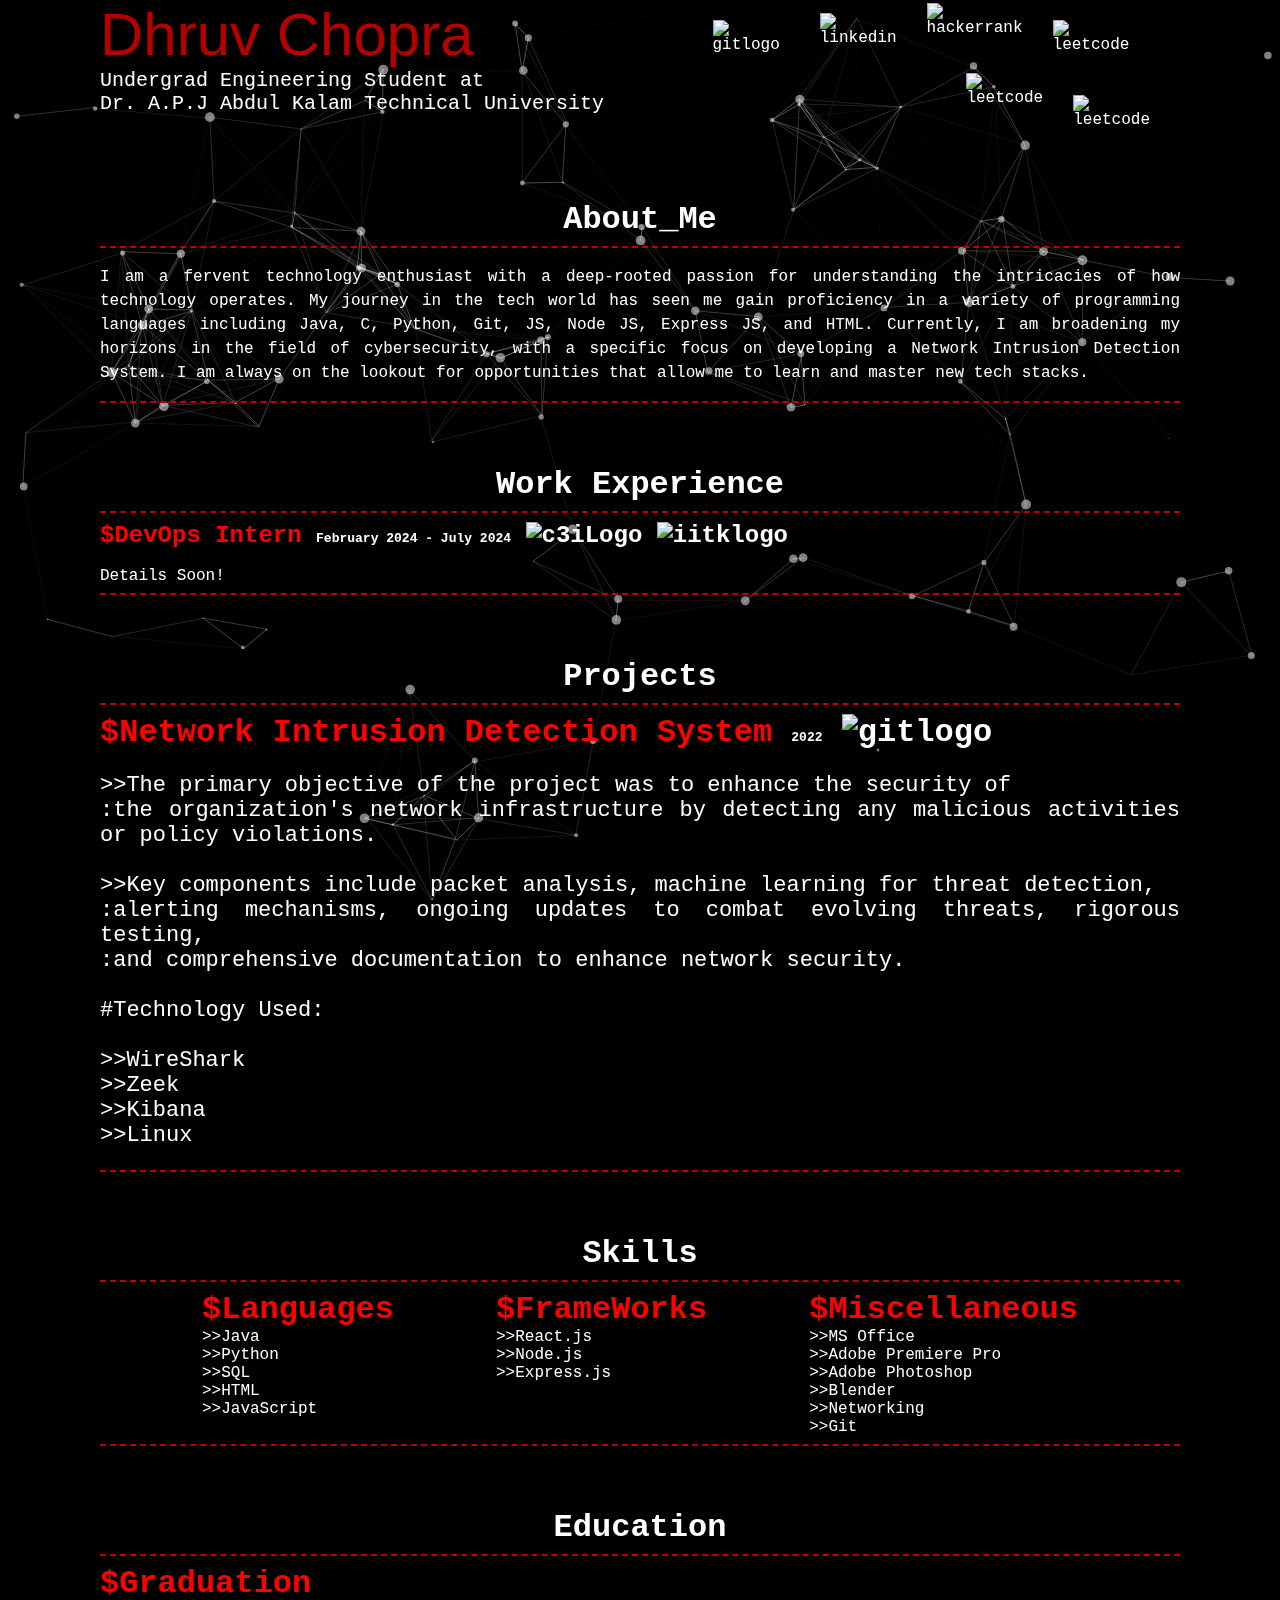
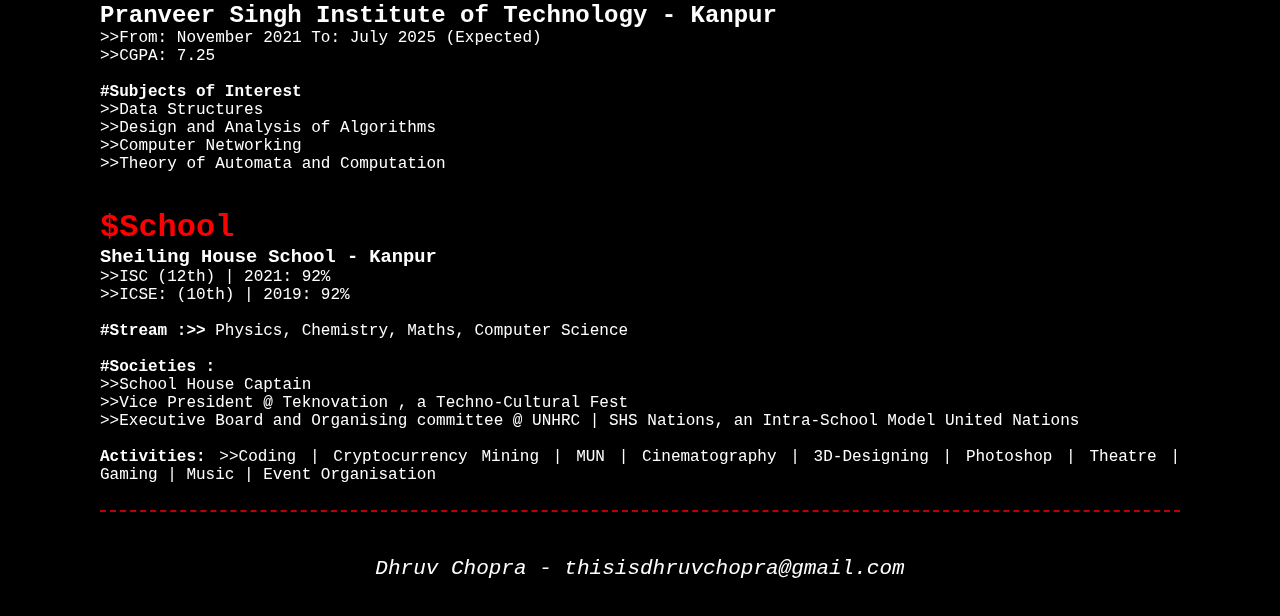
==== index.html @ 653cf546 "Rename website.html to index.html" ====
<!DOCTYPE html>
<html lang="en">
<head>

    <link rel="icon" type="icon" href="logos/icon.png">
    <meta charset="UTF-8">
    <meta http-equiv="X-UA-Compatible" content="IE=edge">
    <meta name="viewport" content="width=device-width, initial-scale=1.0">

    <link
      href= 
"https://cdn.jsdelivr.net/npm/bootstrap@5.0.0-beta2/dist/css/bootstrap.min.css"
      rel="stylesheet"
      integrity= 
"sha384-BmbxuPwQa2lc/FVzBcNJ7UAyJxM6wuqIj61tLrc4wSX0szH/Ev+nYRRuWlolflfl"
      crossorigin="anonymous"
    /> 
    <link rel="stylesheet"
          href="style.css" /> 
    <link rel="preconnect" 
          href="https://fonts.gstatic.com" /> 
    <link
      href= 
"https://fonts.googleapis.com/css2?family=Roboto+Condensed&display=swap"
      rel="stylesheet"
    /> 
    
    <title>Dhruv Chopra</title>
    
</head>

<body>
    <div id="particles-js"></div>
        <script type = "text/javascript" src="Particles/particles.js"></script>
<script type = "text/javascript" src="Particles/demo/js/app.js"></script>
    
    <link rel="stylesheet" href="Style.css">

        <div  id = "Header">
            <div id="main_text1">
                <span id="name">Dhruv Chopra</span> 
                <span id="underlay">Undergrad Engineering Student at <br> Dr. A.P.J Abdul Kalam Technical University</span>
            </div>

            <div id = "info">

                <div id = "gitlogo" >

                    <a href = "https://www.github.com/thisisdhruvchopra" target = "_blank">
                        <img src="logos/25231.png" alt="gitlogo" width = "40">
                    </a>
                    
                </div>

                <div id = "linkedin" >
                    <a href = "https://www.linkedin.com/in/dhruvchopra92/" target = "_blank">
                    <img src="logos/linkedin.png" alt="linkedin" width = "57">
                    </a>
                </div>

                <div id = "hackerrank" >
                    <a href = "https://www.hackerrank.com/dchopra92" target = "_blank">
                        <img src="logos/hackerarnk.png" alt="hackerrank" width = "80">
                    </a>
                   
                </div>
                <div id = "leetcode" >
                    <a href = "https://leetcode.com/thisisdhruvchopra/" target = "_blank">
                        <img src="logos/leetcode.png" alt="leetcode" width = "50">
                    </a>
                </div>

            </div>

            <div id = "info2">
                <div id = "youtube">
                    <a href = "https://www.youtube.com/channel/UC9fKLehKAC7uNvIS8SqsM1Q" target = "_blank">
                        <img src="logos/youtube.png" alt="leetcode" width = "90" >
                    </a>
                </div>
                <div id = "insta">
                    <a href = "https://instagram.com/thisisntdhruv?igshid=OGQ5ZDc2ODk2ZA==" target = "_blank">
                        <img src="logos/insta.png" alt="leetcode" width = "40" >
                    </a>
                </div>        
            </div>
            
        </div>
    
        <br><br><br><br>
        
        <h1 style="text-align:center; letter-spacing: 10;">About_Me</h1>
        
        <hr>
        
        <p id = "main_text" style = "line-height: 1.5">
            I am a fervent technology enthusiast with a deep-rooted passion for understanding the intricacies of how technology operates.
            My journey in the tech world has seen me gain proficiency in a variety of programming languages including Java, C, Python, Git,
            JS, Node JS, Express JS, and HTML. Currently, I am broadening my horizons in the field of cybersecurity, with a specific focus
            on developing a Network Intrusion Detection System. I am always on the lookout for opportunities that allow me to learn and master
            new tech stacks.
        </p>
        
        <hr><br><br><br>

        <h1 style="text-align:center; letter-spacing: 10;">Work Experience</h1>

        <hr>
        <h2 style = "color: red;margin-left: 45;">$DevOps Intern
            <span style = "color:white;font-size: small;"> February 2024 - July 2024</span>
            
            <a href = "https://c3ihub.org/" target = "_blank">
                <span id = "nidsgit">
                    <img src="logos/c3i.svg" alt="c3iLogo" width = "40">
                </span> 
            </a>
            <a href = "https://www.iitk.ac.in/" target = "_blank">
                <span id = "nidsgit">
                    <img src="logos/iitk.png" alt="iitklogo" width = "40">
                </span> 
            </a>
            
        </h2> 
        <br>
        Details Soon!
        
        <hr>
        
        </div>
        <br><br><br>
        <h1 style="text-align:center; letter-spacing: 10;">Projects</h1>
        <hr>
        <div id="project_1">
            <h1 style = "color: red;margin-left: 45;">$Network Intrusion Detection System
                <span style = "color:white;font-size: small;"> 2022</span>
                <a href = "https://www.github.com/thisisdhruvchopra/NIDS" target = "_blank">
                    <span id = "nidsgit">
                        <img src="logos/25231.png" alt="gitlogo" width = "20">
                    </span> 
                </a>
            </h1> 
            
            <p style = "margin-left: 80; margin-right: 80; font-size: 22px;">
                >>The primary objective of the project was to enhance the security of <br>
                :the organization's network infrastructure by detecting any malicious activities or policy violations.
                <br><br>
                >>Key components include packet analysis, machine learning for threat detection,<br>
                :alerting mechanisms, ongoing updates to combat evolving threats, rigorous testing,<br>
                :and comprehensive documentation to enhance network security.
                <br><br>
                #Technology Used:<br><br>
                >>WireShark<br>
                >>Zeek<br>
                >>Kibana<br>
                >>Linux<br>
            </p>    
        </div>
        
        <hr><br><br><br>

        <div id="skills_main">
            <h1 style="text-align:center; letter-spacing: 10;">Skills</h1>
            <hr>
            <div id="skills_sub">
                
                <div id = "Programming_Languages">
                    <h1 style="color:red;">$Languages</h1>
                    >>Java<br>
                    >>Python<br>
                    >>SQL<br>
                    >>HTML<br>
                    >>JavaScript<br><br>
                </div>
                <div id = "FrameWorks">
                    <h1 style="color:red;">$FrameWorks</h1>
                    >>React.js<br>
                    >>Node.js<br>
                    >>Express.js<br>
                </div>
                <div id = "misc">
                    <h1 style="color:red;">$Miscellaneous</h1>
                    >>MS Office<br>
                    >>Adobe Premiere Pro<br>
                    >>Adobe Photoshop<br>
                    >>Blender<br>
                    >>Networking<br>
                    >>Git
                </div>
        
                
            </div>
        </div>
     
        <hr><br><br><br>

        <h1 style="text-align:center; letter-spacing: 10;">Education</h1>
        <hr>
        <div id = "misc">
            <h1 style="color:red;margin-left: -40;">$Graduation</h1>
            <h2>Pranveer Singh Institute of Technology - Kanpur</h3>
            >>From: November 2021 To: July 2025 (Expected)<br>
            >>CGPA: 7.25<br>
            <br>
            <b>#Subjects of Interest</b><br>
            >>Data Structures<br>
            >>Design and Analysis of Algorithms<br>
            >>Computer Networking<br>
            >>Theory of Automata and Computation
        
        </div>
        <br><br>
        <div id = "misc">
            <h1 style="color:red;margin-left: -40;">$School</h1>
            <h3>Sheiling House School - Kanpur</h3>
            >>ISC (12th) | 2021: 92%<br>
            >>ICSE: (10th) | 2019: 92%<br>
            <br>
            <b>#Stream :>></b> Physics, Chemistry, Maths, Computer Science<br><br>

            <b>#Societies :</b><br>
            >>School House Captain<br>
            >>Vice President @ Teknovation , a Techno-Cultural Fest<br>
            >>Executive Board and Organising committee @ UNHRC | SHS Nations, an Intra-School Model United Nations <br>
            <br>
            <b>Activities:</b>
            >>Coding | Cryptocurrency Mining | MUN | Cinematography | 3D-Designing | Photoshop | Theatre | Gaming | Music | Event Organisation
        </div>

        <br>
        <hr>
        <br><br>

        <div  style="text-align:center; font-size: medium; font-style: italic;">
            <a href = "mailto: thisisdhruvchopra.com" target = "_blank" style="font-size: 21px;">Dhruv Chopra - thisisdhruvchopra@gmail.com</a>
        </div>

        <br>
        <br>
        
        
        
        
</body>
---- Style.css ----
body, h1, h2, h3, h4, h5, h6 {
    font-family: 'Courier New', Courier, monospace;
    text-align: justify;
    height: auto;
    padding: 0;
    margin: 0;
    z-index:1;
}
 
#particles-js {
    position: absolute;
    top: 0px;
    width: 100%;
    height: 100%;
    left: 0px;
    z-index: -1; 
    position: fixed;



}

.body-particles{
  position: absolute;
  top: 0;
  left: 0;
  z-index:-1;
}




#gitlogo{
    margin-top:5;
    margin-right: 40px;

}

#leetcode{
    margin-right: 30px;

}

#hackerrank{
    margin-top: -17px;
    margin-right: 30px;

}

#linkedin{
    margin-top:-7px;
    margin-right: 30px;

}

#youtube{
    margin-top:-12px;
    margin-right: 30px;

}

#insta{
    margin-top:10px;
    margin-right: 30px;

}


#info2{
    margin-top: 85px;
    margin-left: -193px;
    z-index: 3;
    display: flex;
    justify-content: space-evenly;

    
}

#info{
    margin-top: 20px;
    z-index: 3;
    display: flex;
    justify-content: space-evenly; 

}

#nidsgit{
    z-index: 3;
}

#nidsgit img:hover{
    transform: scale(2);
}

#info2 div,
#info div,
#nidsgit img,
#skills_sub div{
    transition: transform 0.2s ease-in-out;
    
}

#info2 div:hover,
#info div:hover,
#skills_sub div:hover {
    transform: scale(1.2); 
}

#Header{
    z-index: 1;
    padding: 20;
    display: flex;
    justify-content: space-evenly;
}

#skills_sub{
    z-index: 1;
    margin-left: -70;
    display: flex;
    justify-content: space-evenly;
}

#programming_languages{
    z-index: 1;
    margin-top: 25;
    margin-left: 80;
    font-size: h3;
    display: block;
}

#FrameWorks{
    margin-top: 25;
    margin-left: 40;
    font-size: h3;
    display: block;
}

#misc{
    margin-top: 25;
    margin-left: 80;
    font-size: h3;
    display: block;
}

a:link{
    color:white;
    text-decoration: none;
}
a:hover{
    color:rgb(190, 0, 0);
}
body{
    padding-right: 100px;
    padding-left: 100px;
    background-color: rgb(0, 0, 0);
    color: rgb(255, 255, 255);
    z-index: 0;
}
#underlay{
    margin-right: 100;
    font-size: 20px;
    font-weight: 500px ;
    display: block;
}
#main_text1{
    z-index: 2;
    text-align: justify;
    display: block;
    margin-right: auto;
    width: 90%;
}

#main_text{

    text-align: justify;
    display: block;
    

}
#name{

    margin-left: -5;
    font-size: 60px;
    
    font-family: 'Cascadia Code', sans-serif;
    display: block;
    width: 80%;
    color: rgb(182, 0, 0);
}
hr {
    z-index: 4;
    height:1px;
    border-width:0;
    border-top: 2px dashed rgb(190, 0, 0);
    
    margin-left :40;
    margin-right: 40;
    /* background-color :rgb(190, 0, 0); */
  } 



  .left, .right {
    float: left;
    width: 20%; /* The width is 20%, by default */
  }
  
  .main {
    float: left;
    width: 60%; /* The width is 60%, by default */
  }
  
  /* Use a media query to add a breakpoint at 800px: */
  @media screen and (max-width: 800px) {
    .left, .main, .right {
      width: 100%; /* The width is 100%, when the viewport is 800px or smaller */
    }
  }
  @media only screen and (min-device-width : 768px) and (orientation: landscape) {
    body {
      flex-direction: row;
    }
  }
  
  @media only screen and (min-device-width : 768px) and (orientation: portrait) {
    body {
      flex-direction: column;
    }
  }
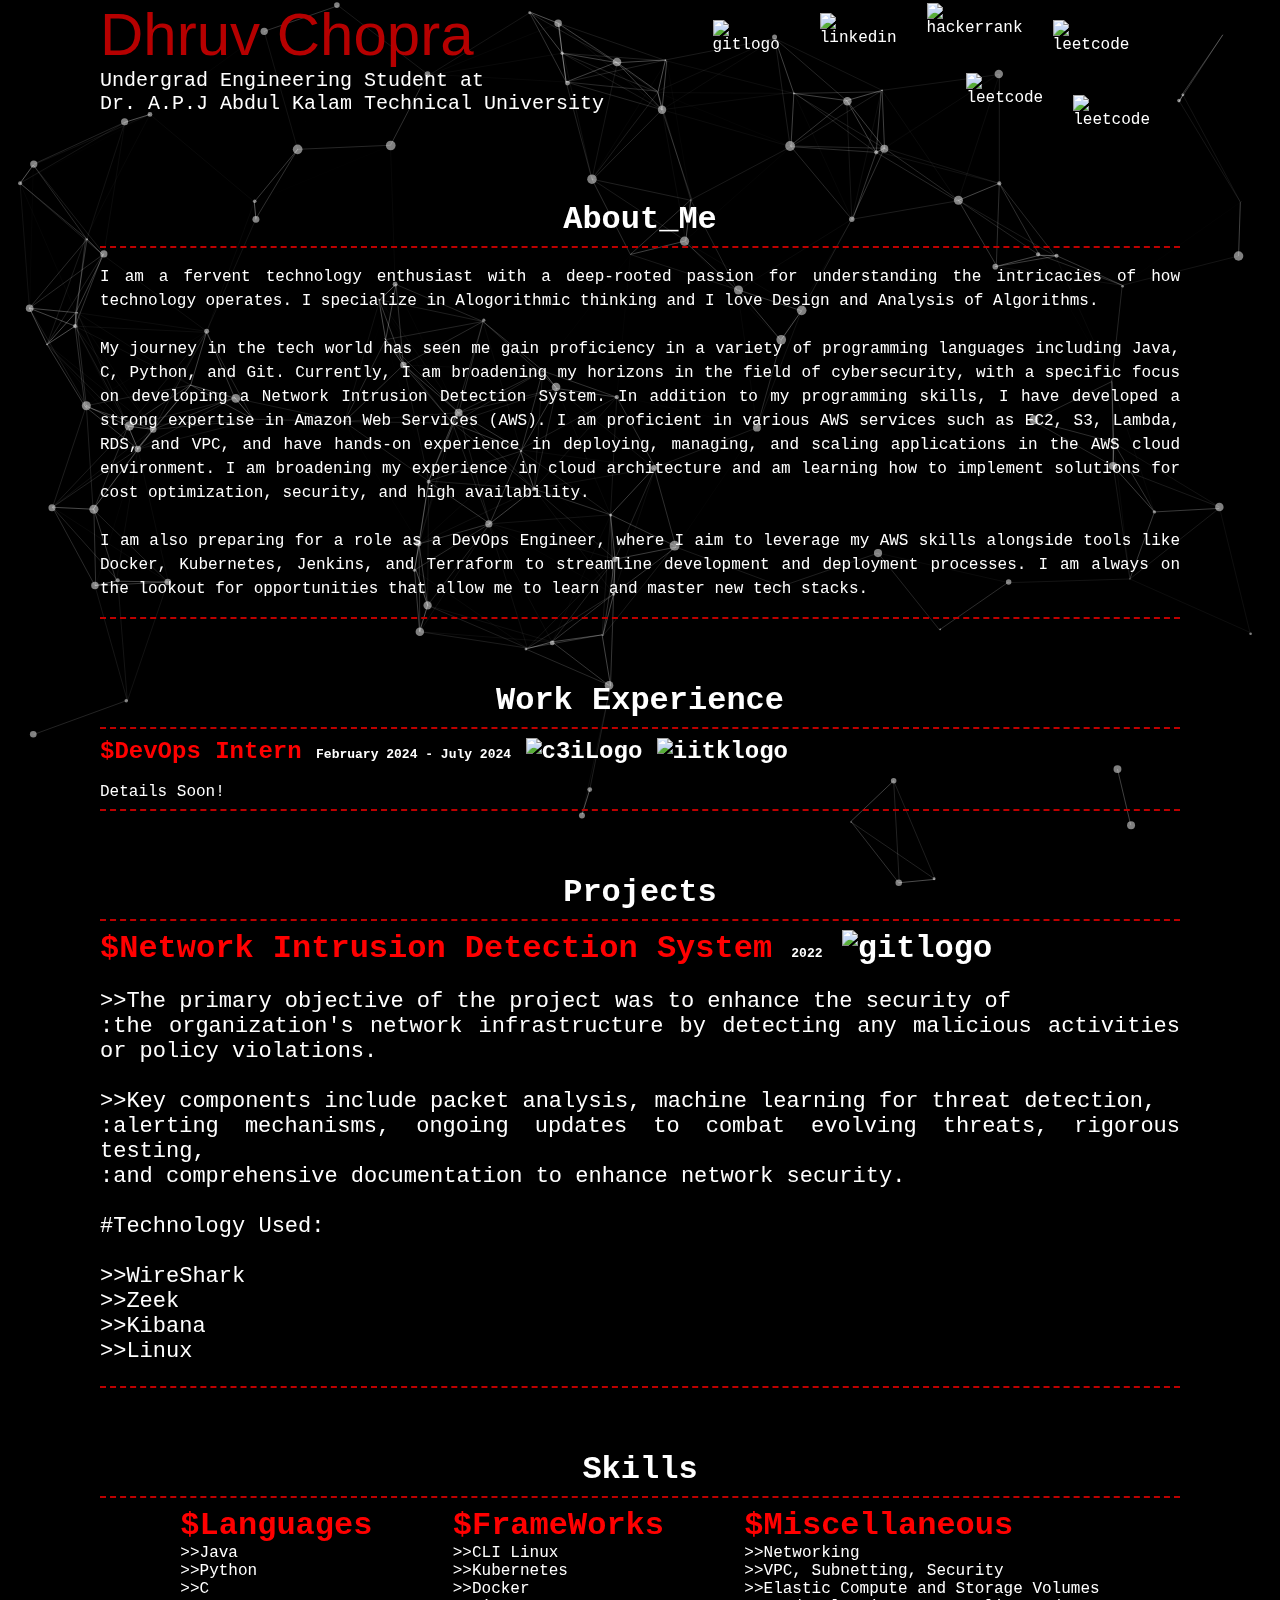
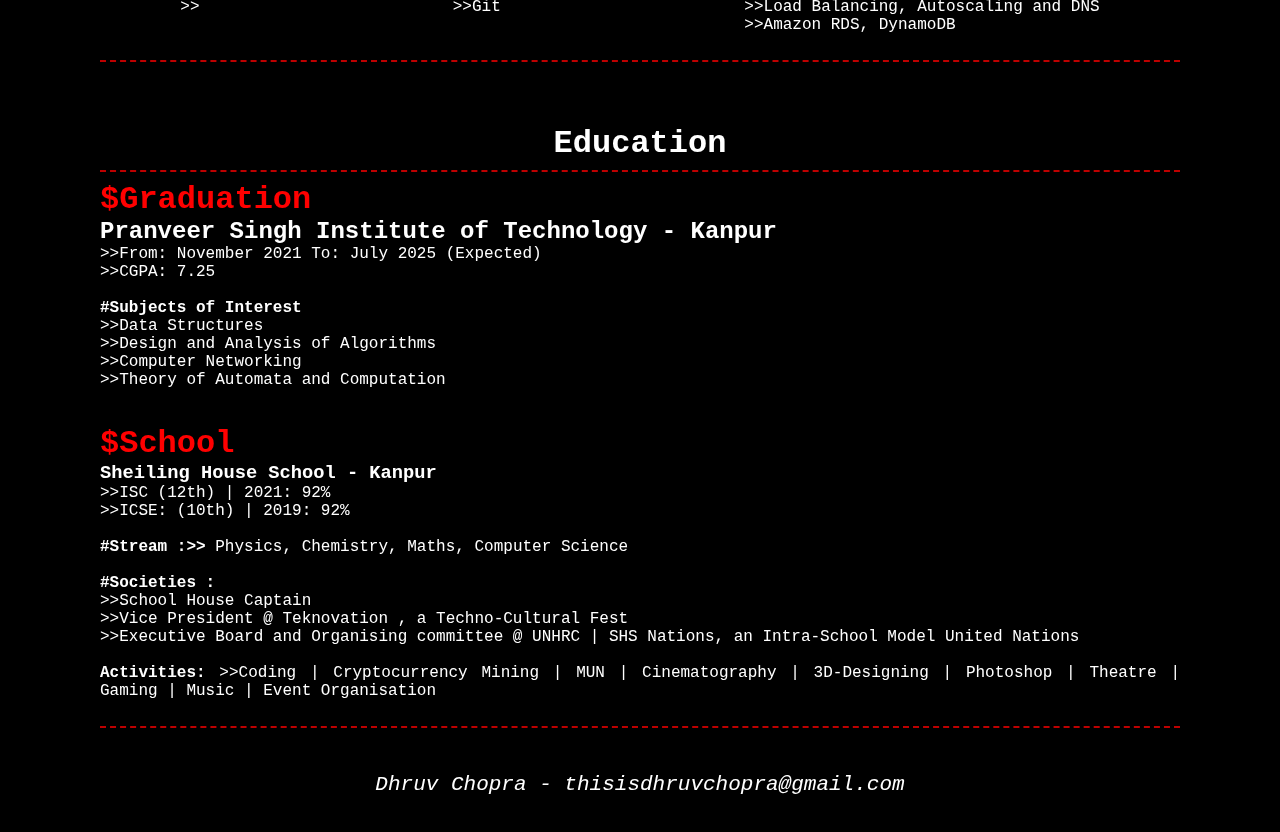
==== commit 87b1dd5b: "Updated Resume" ====
--- a/index.html
+++ b/index.html
@@ -94,11 +94,12 @@
         <hr>
         
         <p id = "main_text" style = "line-height: 1.5">
-            I am a fervent technology enthusiast with a deep-rooted passion for understanding the intricacies of how technology operates.
-            My journey in the tech world has seen me gain proficiency in a variety of programming languages including Java, C, Python, Git,
-            JS, Node JS, Express JS, and HTML. Currently, I am broadening my horizons in the field of cybersecurity, with a specific focus
-            on developing a Network Intrusion Detection System. I am always on the lookout for opportunities that allow me to learn and master
-            new tech stacks.
+            I am a fervent technology enthusiast with a deep-rooted passion for understanding the intricacies of how technology operates. I specialize in Alogorithmic thinking and I love Design and Analysis of Algorithms.<br><br> My journey in the tech world has seen me gain proficiency in a variety of programming languages including Java, C, Python, and Git. Currently, I am broadening my horizons in the field of cybersecurity, with a specific focus on developing a Network Intrusion Detection System.
+
+In addition to my programming skills, I have developed a strong expertise in Amazon Web Services (AWS). I am proficient in various AWS services such as EC2, S3, Lambda, RDS, and VPC, and have hands-on experience in deploying, managing, and scaling applications in the AWS cloud environment. I am broadening my experience in cloud architecture and am learning how to implement solutions for cost optimization, security, and high availability.
+<br><br>
+
+I am also preparing for a role as a DevOps Engineer, where I aim to leverage my AWS skills alongside tools like Docker, Kubernetes, Jenkins, and Terraform to streamline development and deployment processes. I am always on the lookout for opportunities that allow me to learn and master new tech stacks.
         </p>
         
         <hr><br><br><br>
@@ -167,24 +168,26 @@
                     <h1 style="color:red;">$Languages</h1>
                     >>Java<br>
                     >>Python<br>
-                    >>SQL<br>
-                    >>HTML<br>
-                    >>JavaScript<br><br>
-                </div>
-                <div id = "FrameWorks">
+                    >>C<br>
+                    >><br><br><br>
+                </div>
+                <div id = "Tools">
                     <h1 style="color:red;">$FrameWorks</h1>
-                    >>React.js<br>
-                    >>Node.js<br>
-                    >>Express.js<br>
+                    >>CLI Linux<br>
+                    >>Kubernetes<br>
+                    >>Docker<br>
+                    >>Git<br>
                 </div>
                 <div id = "misc">
                     <h1 style="color:red;">$Miscellaneous</h1>
-                    >>MS Office<br>
-                    >>Adobe Premiere Pro<br>
-                    >>Adobe Photoshop<br>
-                    >>Blender<br>
+                    
                     >>Networking<br>
-                    >>Git
+                    >>VPC, Subnetting, Security<br>
+                    >>Elastic Compute and Storage Volumes <br>
+                    >>Load Balancing, Autoscaling and DNS<br>
+                    >>Amazon RDS, DynamoDB<br>
+                    
+                    
                 </div>
         
                 
